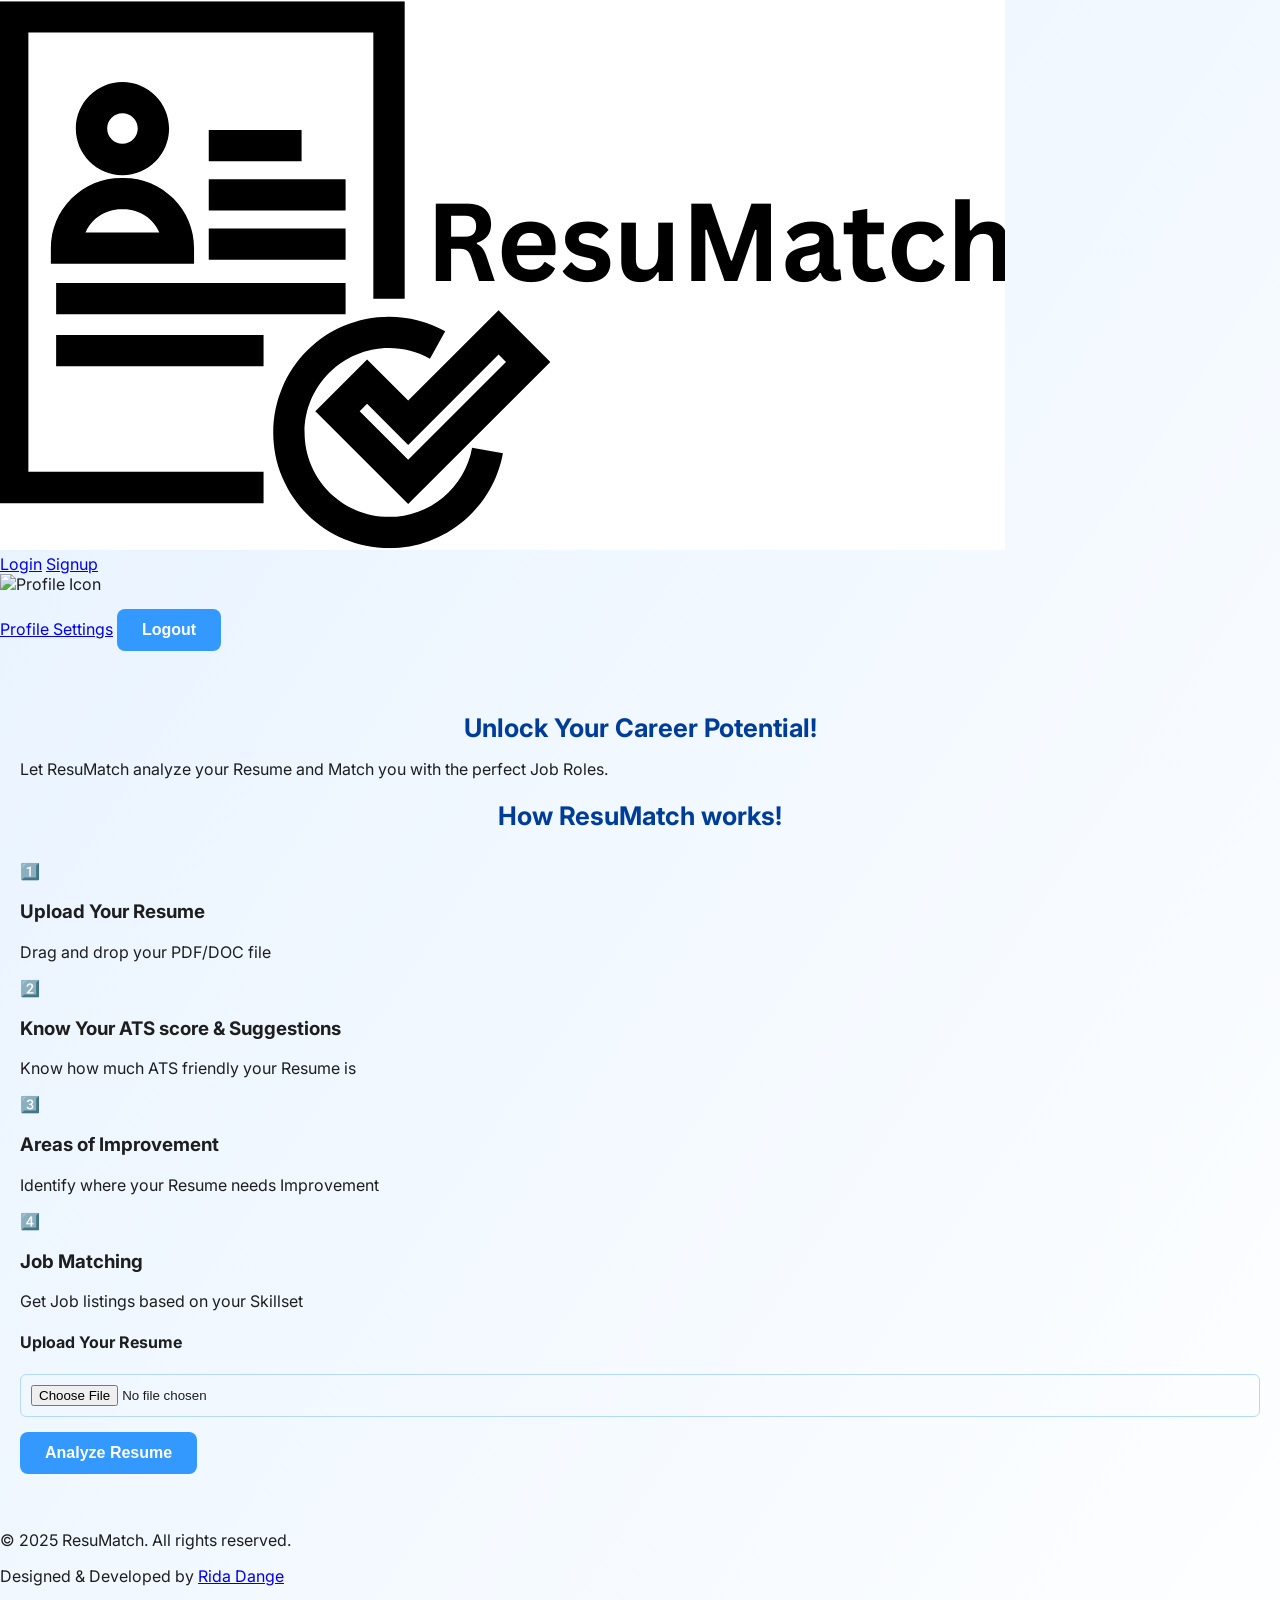
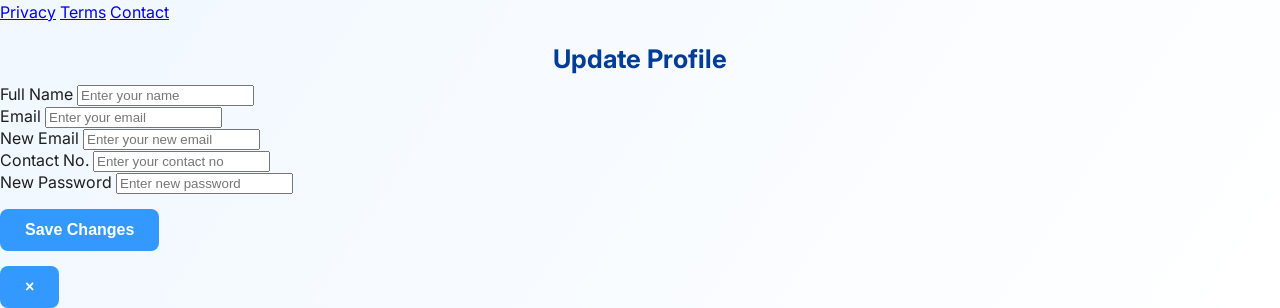
==== Home_page/index.html @ 61f199d4 "Moving ResuMatch to GitHub" ====
<!DOCTYPE html>
<html lang="en">

<head>
  <meta charset="UTF-8" />
  <meta name="viewport" content="width=device-width, initial-scale=1.0" />
  <title>ResuMatch</title>
  <script src="https://cdn.tailwindcss.com"></script>
  <link rel="stylesheet" href="style.css">
  <script>
    tailwind.config = {
      darkMode: 'class',
    }
  </script>
  <link rel="preconnect" href="https://fonts.googleapis.com">
  <link href="https://fonts.googleapis.com/css2?family=Inter:wght@400;600;700&display=swap" rel="stylesheet">
  <style>
    body {
      font-family: 'Inter', sans-serif;
    }
  </style>
</head>

<body class="bg-gray-50 text-gray-800 transition-colors duration-300 dark:bg-gray-900 dark:text-white">
  <!-- Navbar -->
  <header class="bg-white dark:bg-gray-800 shadow-md py-4 sticky top-0 z-50">
    <div class="max-w-7xl mx-auto px-4 flex justify-between items-center">
      <div class="flex items-center space-x-2">
        <a href="/ResuMatch/Home_page/index.html"><img src="logo resumatch.jpg" alt="ResuMatch Logo"
            class="w-250 h-10" /></a>
        <!-- <h1 class="text-xl font-bold text-indigo-600 dark:text-indigo-400">ResuMatch</h1> -->
      </div>

      <nav class="flex items-center space-x-6 text-sm font-semibold">
        <a href="/ResuMatch/registration/login.html" id="loginBtn" class="hover:text-indigo-600">Login</a>
        <a href="/ResuMatch/registration/signup.html" id="signupBtn" class="hover:text-indigo-600">Signup</a>
        <span class="block px-4 py-2 font-semibold text-blue-700" id="welcomeText"></span>

        <div id="profileDropdown" class="relative">
          <!-- Profile Icon triggers dropdown -->
          <img src="https://cdn-icons-png.flaticon.com/512/3135/3135715.png" alt="Profile Icon"
            class="w-8 h-8 rounded-full cursor-pointer" onclick="toggleProfileMenu()">
          <!-- Dropdown Menu -->
          <div id="dropdownMenu" class="absolute right-0 mt-2 w-40 bg-white shadow-md rounded-md hidden z-50">
            <a href="#" onclick="openModal()" class="block px-4 py-2 hover:bg-gray-100 dark:hover:bg-gray-600">Profile
              Settings</a>
            <button onclick="logoutUser()" class="w-full text-left px-4 py-2 hover:bg-gray-100">Logout</button>
          </div>
        </div>


    </div>
    </nav>

    </div>
  </header>

  <!-- Main Content -->
  <section class="py-20 px-4">
    <div class="max-w-5xl mx-auto text-center">
      <h2 class="text-4xl font-bold mb-6">Unlock Your Career Potential!</h2>
      <p class="text-lg mb-12">Let ResuMatch analyze your Resume and Match you with the perfect Job Roles.</p>

      <!-- Steps -->
      <h2 class="text-3xl font-bold mb-6">How ResuMatch works!</h2>
      <br>
      <div class="grid md:grid-cols-4 gap-8 mb-16">
        <div class="hover:scale-105 transition transform duration-300">
          <div class="text-4xl mb-2">1️⃣</div>
          <h3 class="font-semibold">Upload Your Resume</h3>
          <p class="text-sm">Drag and drop your PDF/DOC file</p>
        </div>
        <div class="hover:scale-105 transition transform duration-300">
          <div class="text-4xl mb-2">2️⃣</div>
          <h3 class="font-semibold">Know Your ATS score & Suggestions</h3>
          <p class="text-sm">Know how much ATS friendly your Resume is</p>
        </div>
        <div class="hover:scale-105 transition transform duration-300">
          <div class="text-4xl mb-2">3️⃣</div>
          <h3 class="font-semibold">Areas of Improvement</h3>
          <p class="text-sm">Identify where your Resume needs Improvement</p>
        </div>
        <div class="hover:scale-105 transition transform duration-300">
          <div class="text-4xl mb-2">4️⃣</div>
          <h3 class="font-semibold">Job Matching</h3>
          <p class="text-sm">Get Job listings based on your Skillset</p>
        </div>
      </div>

      <!-- Upload Box -->
      <div class="bg-white dark:bg-gray-800 shadow-lg rounded-lg p-8 max-w-xl mx-auto">
        <h4 class="text-xl font-semibold mb-4">Upload Your Resume</h4>
        <input type="file" accept=".pdf,.doc,.docx" class="mb-4 w-full border p-2 rounded" />
        <button onclick="analyzeResume(), window.location.href='/ResuMatch/Resume Analysis/resume-analysis.html'"
          class="bg-black text-white py-3 px-6 rounded-lg font-semibold hover:bg-white hover:text-black">Analyze
          Resume</button>
      </div>
    </div>
  </section>

  <!-- Footer -->
  <footer class="bg-gray-100 dark:bg-gray-600 py-8">
    <div
      class="max-w-6xl mx-auto px-4 flex flex-col md:flex-row justify-between items-center text-sm text-gray-600 dark:text-gray-300">
      <p class="mb-4 md:mb-0">&copy; 2025 ResuMatch. All rights reserved.</p>
      <p>
        Designed & Developed by
        <a href="https://www.linkedin.com/in/rida-dange-273100256/" target="_blank"
          class="font-semibold italic text-black hover:underline">
          Rida Dange
        </a>
      </p>
      <div class="space-x-6">
        <a href="/ResuMatch/Privacy&Terms/privacy.html" class="hover:text-indigo-600">Privacy</a>
        <a href="/ResuMatch/Privacy&Terms/terms.html" class="hover:text-indigo-600">Terms</a>
        <a href="/ResuMatch/Contact_page/contact.html" class="hover:text-indigo-600">Contact</a>
      </div>
    </div>
  </footer>


  <!-- Profile Settings Modal -->
  <div id="profileModal" class="fixed inset-0 z-50 bg-black bg-opacity-50 hidden flex items-center justify-center">
    <div class="bg-white rounded-xl shadow-xl w-full max-w-md p-8 relative animate-fadeIn">
      <h2 class="text-2xl font-bold text-blue-700 mb-4 text-center">Update Profile</h2>

      <form id="profileForm" class="space-y-4">
        <div>
          <label class="block text-sm font-semibold mb-1">Full Name</label>
          <input name="name" type="text"
            class="w-full border rounded px-3 py-2 focus:outline-none focus:ring-2 focus:ring-blue-500"
            placeholder="Enter your name" />
        </div>
        <div>
          <label class="block text-sm font-semibold mb-1">Email</label>
          <input name="email" type="email"
            class="w-full border rounded px-3 py-2 focus:outline-none focus:ring-2 focus:ring-blue-500"
            placeholder="Enter your email" />
        </div>
        <div>
          <label class="block text-sm font-semibold mb-1">New Email</label>
          <input name="new_email" type="email"
            class="w-full border rounded px-3 py-2 focus:outline-none focus:ring-2 focus:ring-blue-500"
            placeholder="Enter your new email" />
        </div>
        <div>
          <label class="block text-sm font-semibold mb-1">Contact No.</label>
          <input name="contact" type="tel"
            class="w-full border rounded px-3 py-2 focus:outline-none focus:ring-2 focus:ring-blue-500"
            placeholder="Enter your contact no" />
        </div>
        <div>
          <label class="block text-sm font-semibold mb-1">New Password</label>
          <input name="password" type="password"
            class="w-full border rounded px-3 py-2 focus:outline-none focus:ring-2 focus:ring-blue-500"
            placeholder="Enter new password" />
        </div>

        <button type="submit" class="w-full bg-blue-600 hover:bg-blue-700 text-white font-semibold py-2 rounded">Save
          Changes</button>
      </form>

      <!-- Close Button -->
      <button onclick="closeModal()"
        class="absolute top-3 right-4 text-gray-500 hover:text-red-500 text-xl font-bold">&times;</button>
    </div>
  </div>

  <script src="home.js"></script>
</body>

</html>
---- Home_page/style.css ----
body {
  background: linear-gradient(to bottom right, #e6f2ff, #ffffff); /* soft blue-white */
  font-family: 'Segoe UI', sans-serif;
  margin: 0;
  padding: 0;
  color: #1e1e1e;
}

h1, h2 {
  color: #003d99; /* deep blue headings */
  text-align: center;
  margin-bottom: 10px;
}

h1 {
  font-size: 2.2rem;
}

h2 {
  font-size: 1.6rem;
}

section {
  padding: 40px 20px;
}

.container {
  display: flex;
  justify-content: center;
  align-items: center;
  flex-wrap: wrap;
  gap: 20px;
  margin-top: 30px;
}

.card {
  background-color: #ffffff;
  border-radius: 15px;
  box-shadow: 0 4px 15px rgba(0, 0, 0, 0.1);
  padding: 25px;
  text-align: center;
  width: 230px;
  transition: transform 0.3s;
}

.card:hover {
  transform: translateY(-5px);
  box-shadow: 0 6px 20px rgba(0, 0, 0, 0.15);
}

.card span {
  font-size: 2rem;
  font-weight: bold;
  color: #3399ff;
}

.card h3 {
  color: #003d99;
  margin-bottom: 8px;
}

button {
  background-color: #3399ff;
  border: none;
  padding: 12px 25px;
  color: white;
  font-size: 1rem;
  font-weight: 600;
  border-radius: 8px;
  cursor: pointer;
  margin-top: 15px;
  transition: background 0.3s;
}

button:hover {
  background-color: #267acc;
}

input[type="file"] {
  padding: 10px;
  border: 1px solid #b3d9ff;
  border-radius: 6px;
  width: 100%;
  box-sizing: border-box;
}

@keyframes fadeIn {
  from { opacity: 0; transform: scale(0.95); }
  to { opacity: 1; transform: scale(1); }
}

.animate-fadeIn {
  animation: fadeIn 0.3s ease-out;
}
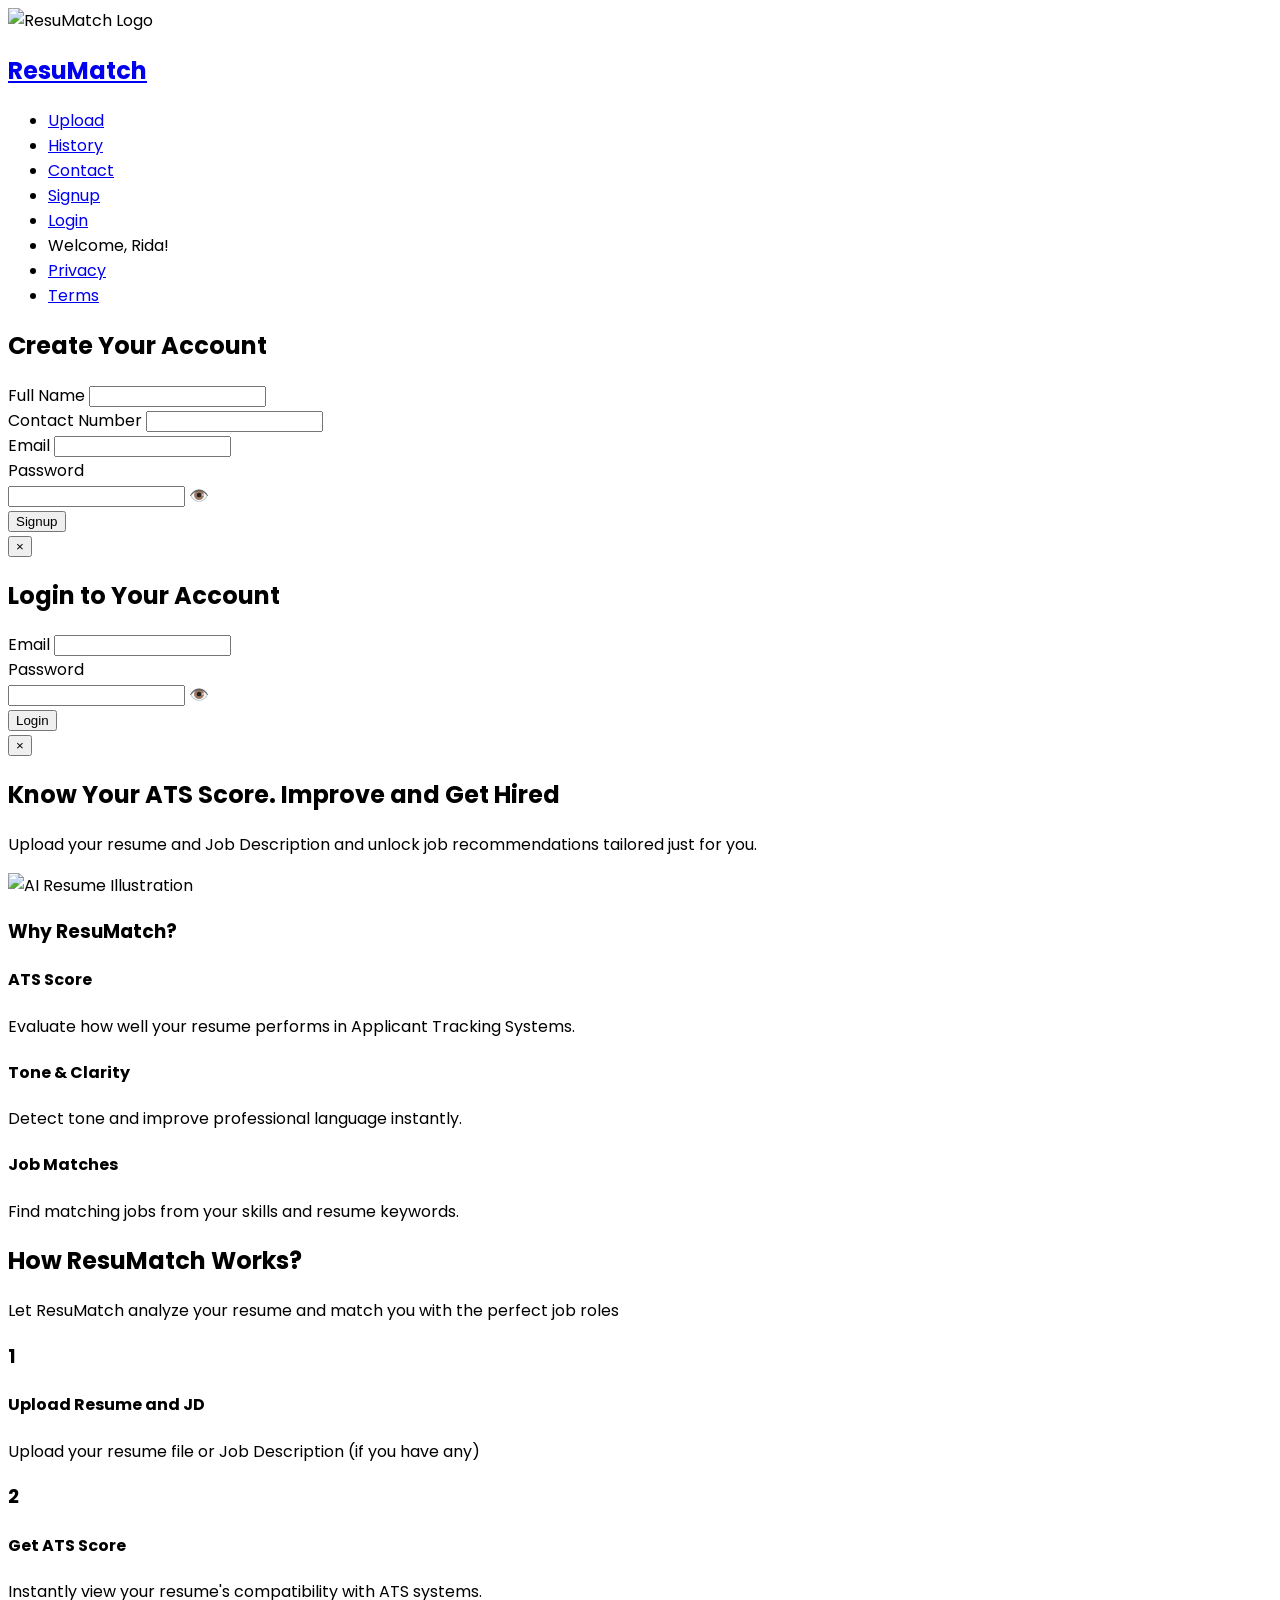
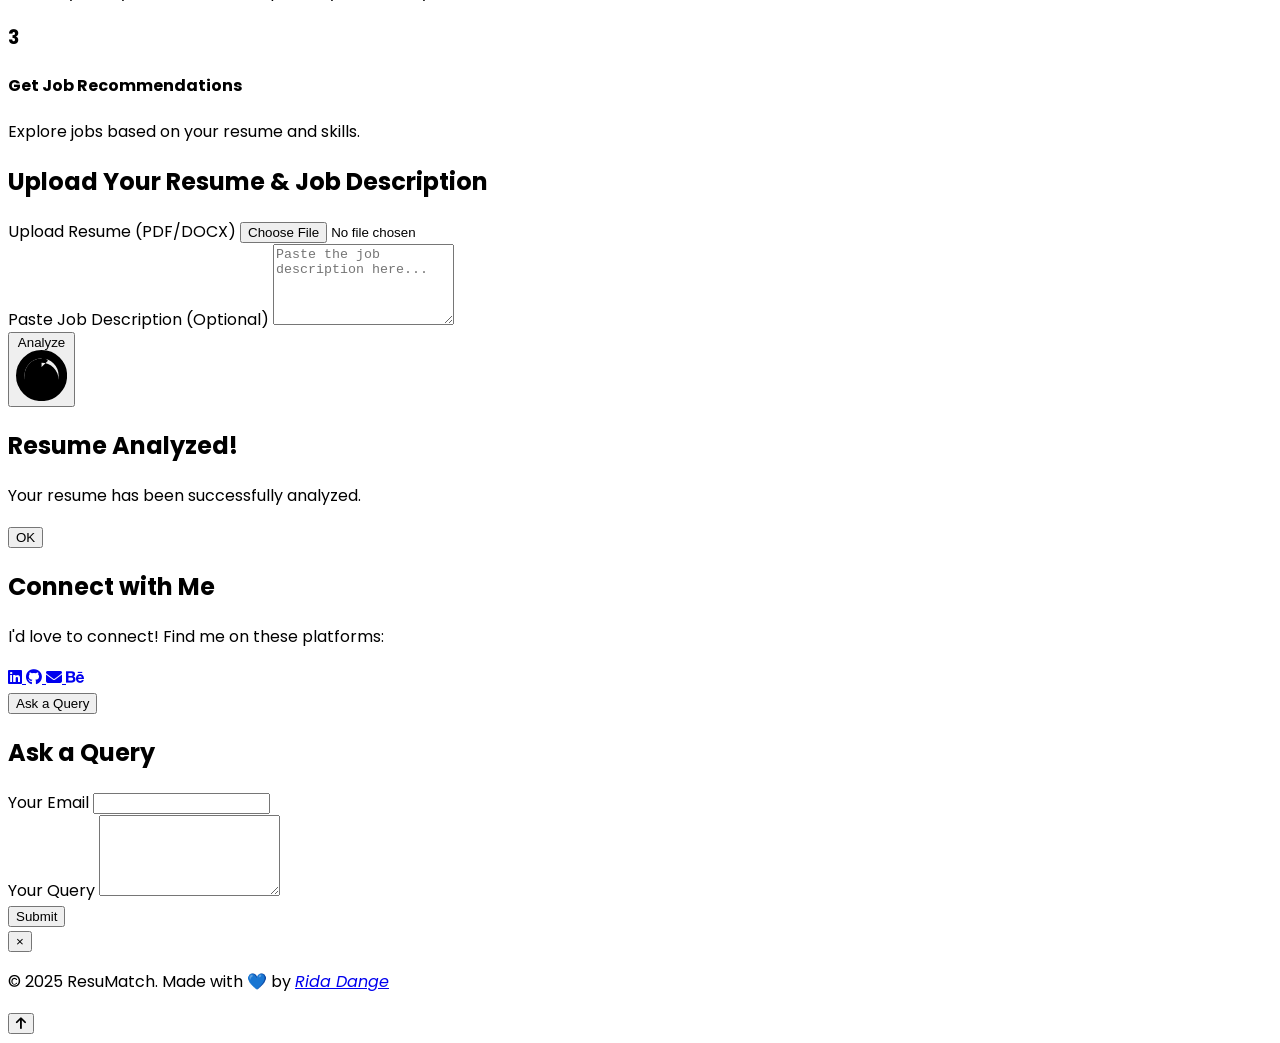
==== commit e1929f1b: "Uploading whole ResuMatch project" ====
--- a/Home_page/index.html
+++ b/Home_page/index.html
@@ -5,168 +5,341 @@
   <meta charset="UTF-8" />
   <meta name="viewport" content="width=device-width, initial-scale=1.0" />
   <title>ResuMatch</title>
+  <link href="https://fonts.googleapis.com/css2?family=Poppins:wght@400;600&display=swap" rel="stylesheet">
   <script src="https://cdn.tailwindcss.com"></script>
-  <link rel="stylesheet" href="style.css">
-  <script>
-    tailwind.config = {
-      darkMode: 'class',
-    }
-  </script>
-  <link rel="preconnect" href="https://fonts.googleapis.com">
-  <link href="https://fonts.googleapis.com/css2?family=Inter:wght@400;600;700&display=swap" rel="stylesheet">
+  <link rel="stylesheet" href="https://cdnjs.cloudflare.com/ajax/libs/font-awesome/6.4.0/css/all.min.css" />
+
   <style>
     body {
-      font-family: 'Inter', sans-serif;
+      font-family: 'Poppins', sans-serif;
     }
   </style>
 </head>
 
-<body class="bg-gray-50 text-gray-800 transition-colors duration-300 dark:bg-gray-900 dark:text-white">
+<body class="bg-white text-gray-800">
+
   <!-- Navbar -->
-  <header class="bg-white dark:bg-gray-800 shadow-md py-4 sticky top-0 z-50">
-    <div class="max-w-7xl mx-auto px-4 flex justify-between items-center">
-      <div class="flex items-center space-x-2">
-        <a href="/ResuMatch/Home_page/index.html"><img src="logo resumatch.jpg" alt="ResuMatch Logo"
-            class="w-250 h-10" /></a>
-        <!-- <h1 class="text-xl font-bold text-indigo-600 dark:text-indigo-400">ResuMatch</h1> -->
-      </div>
-
-      <nav class="flex items-center space-x-6 text-sm font-semibold">
-        <a href="/ResuMatch/registration/login.html" id="loginBtn" class="hover:text-indigo-600">Login</a>
-        <a href="/ResuMatch/registration/signup.html" id="signupBtn" class="hover:text-indigo-600">Signup</a>
-        <span class="block px-4 py-2 font-semibold text-blue-700" id="welcomeText"></span>
-
-        <div id="profileDropdown" class="relative">
-          <!-- Profile Icon triggers dropdown -->
-          <img src="https://cdn-icons-png.flaticon.com/512/3135/3135715.png" alt="Profile Icon"
-            class="w-8 h-8 rounded-full cursor-pointer" onclick="toggleProfileMenu()">
-          <!-- Dropdown Menu -->
-          <div id="dropdownMenu" class="absolute right-0 mt-2 w-40 bg-white shadow-md rounded-md hidden z-50">
-            <a href="#" onclick="openModal()" class="block px-4 py-2 hover:bg-gray-100 dark:hover:bg-gray-600">Profile
-              Settings</a>
-            <button onclick="logoutUser()" class="w-full text-left px-4 py-2 hover:bg-gray-100">Logout</button>
+  <nav class="bg-white shadow-md px-8 py-4 flex justify-between items-center">
+    <div class="flex items-center gap-3">
+      <img src="/ResuMatch/Home_page/logo.png" alt="ResuMatch Logo" class="h-10 w-auto">
+      <h1 class="text-2xl font-bold text-blue-600"><a href="#">ResuMatch</a></h1>
+    </div>
+    <ul class="flex gap-6 text-sm font-semibold items-center">
+      <li><a href="#upload" class="hover:text-blue-500">Upload</a></li>
+      <li id="historyLink" class="hidden"><a href="/ResuMatch/Home_page/history.html" class="hover:text-blue-500" target="_blank">History</a></li>
+      <li><a href="#contact" class="hover:text-blue-500">Contact</a></li>
+      <li id="signupLink"><a href="#" onclick="openSignup()"
+          class="text-sm font-semibold hover:text-blue-500">Signup</a></li>
+      <li id="loginLink"><a href="#" onclick="openLogin()" class="text-sm font-semibold hover:text-blue-500">Login</a>
+      </li>
+      <li id="userWelcome" class="hidden text-blue-600">Welcome, Rida!</li>
+      <li><a href="/ResuMatch/Privacy&Terms/privacy.html" class="hover:text-blue-500">Privacy</a></li>
+      <li><a href="/ResuMatch/Privacy&Terms/terms.html" class="hover:text-blue-500">Terms</a></li>
+    </ul>
+  </nav>
+
+  <!-- Signup Popup -->
+  <div id="signupModal" class="fixed inset-0 bg-black bg-opacity-40 flex items-center justify-center z-50 hidden">
+    <div class="bg-white w-full max-w-md p-8 rounded-xl shadow-lg relative">
+      <h2 class="text-2xl font-bold text-blue-600 mb-6 text-center">Create Your Account</h2>
+
+      <form class="space-y-4" onsubmit="handleSignup(event)">
+        <div>
+          <label class="block font-semibold text-gray-700 mb-1">Full Name</label>
+          <input type="text" required class="w-full border p-3 rounded-md" />
+        </div>
+
+        <div>
+          <label class="block font-semibold text-gray-700 mb-1">Contact Number</label>
+          <input type="tel" required class="w-full border p-3 rounded-md" />
+        </div>
+
+        <div>
+          <label class="block font-semibold text-gray-700 mb-1">Email</label>
+          <input type="email" required class="w-full border p-3 rounded-md" />
+        </div>
+
+        <div>
+          <label class="block font-semibold text-gray-700 mb-1">Password</label>
+          <div class="relative">
+            <input type="password" id="signupPassword" required class="w-full border p-3 rounded-md pr-10" />
+            <span onclick="togglePassword()"
+              class="absolute top-3 right-3 cursor-pointer text-gray-500 hover:text-blue-600">
+              👁️
+            </span>
           </div>
         </div>
 
-
-    </div>
-    </nav>
-
-    </div>
-  </header>
-
-  <!-- Main Content -->
-  <section class="py-20 px-4">
-    <div class="max-w-5xl mx-auto text-center">
-      <h2 class="text-4xl font-bold mb-6">Unlock Your Career Potential!</h2>
-      <p class="text-lg mb-12">Let ResuMatch analyze your Resume and Match you with the perfect Job Roles.</p>
-
-      <!-- Steps -->
-      <h2 class="text-3xl font-bold mb-6">How ResuMatch works!</h2>
-      <br>
-      <div class="grid md:grid-cols-4 gap-8 mb-16">
-        <div class="hover:scale-105 transition transform duration-300">
-          <div class="text-4xl mb-2">1️⃣</div>
-          <h3 class="font-semibold">Upload Your Resume</h3>
-          <p class="text-sm">Drag and drop your PDF/DOC file</p>
-        </div>
-        <div class="hover:scale-105 transition transform duration-300">
-          <div class="text-4xl mb-2">2️⃣</div>
-          <h3 class="font-semibold">Know Your ATS score & Suggestions</h3>
-          <p class="text-sm">Know how much ATS friendly your Resume is</p>
-        </div>
-        <div class="hover:scale-105 transition transform duration-300">
-          <div class="text-4xl mb-2">3️⃣</div>
-          <h3 class="font-semibold">Areas of Improvement</h3>
-          <p class="text-sm">Identify where your Resume needs Improvement</p>
-        </div>
-        <div class="hover:scale-105 transition transform duration-300">
-          <div class="text-4xl mb-2">4️⃣</div>
-          <h3 class="font-semibold">Job Matching</h3>
-          <p class="text-sm">Get Job listings based on your Skillset</p>
-        </div>
-      </div>
-
-      <!-- Upload Box -->
-      <div class="bg-white dark:bg-gray-800 shadow-lg rounded-lg p-8 max-w-xl mx-auto">
-        <h4 class="text-xl font-semibold mb-4">Upload Your Resume</h4>
-        <input type="file" accept=".pdf,.doc,.docx" class="mb-4 w-full border p-2 rounded" />
-        <button onclick="analyzeResume(), window.location.href='/ResuMatch/Resume Analysis/resume-analysis.html'"
-          class="bg-black text-white py-3 px-6 rounded-lg font-semibold hover:bg-white hover:text-black">Analyze
-          Resume</button>
-      </div>
-    </div>
-  </section>
+        <button type="submit"
+          class="w-full bg-blue-600 text-white py-3 rounded-md font-semibold hover:bg-blue-700 transition">
+          Signup
+        </button>
+      </form>
+
+      <button onclick="closeSignup()"
+        class="absolute top-3 right-4 text-gray-500 text-xl hover:text-red-600">&times;</button>
+    </div>
+  </div>
+
+
+  <!-- Login Popup -->
+  <div id="loginModal" class="fixed inset-0 bg-black bg-opacity-40 flex items-center justify-center z-50 hidden">
+    <div class="bg-white w-full max-w-md p-8 rounded-xl shadow-lg relative">
+      <h2 class="text-2xl font-bold text-blue-600 mb-6 text-center">Login to Your Account</h2>
+
+      <form class="space-y-4" onsubmit="handleLogin(event)">
+        <div>
+          <label class="block font-semibold text-gray-700 mb-1">Email</label>
+          <input type="email" required class="w-full border p-3 rounded-md" />
+        </div>
+
+        <div>
+          <label class="block font-semibold text-gray-700 mb-1">Password</label>
+          <div class="relative">
+            <input type="password" id="loginPassword" required class="w-full border p-3 rounded-md pr-10" />
+            <span onclick="toggleLoginPassword()"
+              class="absolute top-3 right-3 cursor-pointer text-gray-500 hover:text-blue-600">
+              👁️
+            </span>
+          </div>
+        </div>
+
+        <button type="submit"
+          class="w-full bg-blue-600 text-white py-3 rounded-md font-semibold hover:bg-blue-700 transition">
+          Login
+        </button>
+      </form>
+
+      <button onclick="closeLogin()"
+        class="absolute top-3 right-4 text-gray-500 text-xl hover:text-red-600">&times;</button>
+    </div>
+  </div>
+
+
+
+  <!-- Hero Section -->
+  <section class="px-10 py-20 bg-gradient-to-br from-blue-100 to-blue-200">
+    <div class="max-w-7xl mx-auto flex flex-col md:flex-row items-center gap-10">
+      <div class="md:w-1/2">
+        <h2 class="text-4xl font-bold mb-4 text-gray-800">
+          Know Your ATS Score. Improve and <span class="text-blue-600 italic">Get Hired</span>
+        </h2>
+        <p class="text-gray-600 mb-6">
+          Upload your resume and Job Description and unlock job recommendations tailored just for you.
+        </p>
+      </div>
+      <div class="md:w-1/2">
+        <img src="/ResuMatch/Home_page/ai-res-gen-timeline.jpg" alt="AI Resume Illustration"
+          class="w-full max-w-md mx-auto">
+      </div>
+    </div>
+  </section>
+
+  <!-- Features Section -->
+  <section class="py-16 px-8 bg-white">
+    <h3 class="text-center text-3xl font-semibold mb-12">Why ResuMatch?</h3>
+    <div class="grid md:grid-cols-3 gap-8 max-w-6xl mx-auto">
+      <div class="bg-blue-50 p-6 rounded-xl shadow hover:shadow-lg transition">
+        <h4 class="font-semibold text-lg mb-2">ATS Score</h4>
+        <p class="text-sm text-gray-600">Evaluate how well your resume performs in Applicant Tracking Systems.</p>
+      </div>
+      <div class="bg-blue-50 p-6 rounded-xl shadow hover:shadow-lg transition">
+        <h4 class="font-semibold text-lg mb-2">Tone & Clarity</h4>
+        <p class="text-sm text-gray-600">Detect tone and improve professional language instantly.</p>
+      </div>
+      <div class="bg-blue-50 p-6 rounded-xl shadow hover:shadow-lg transition">
+        <h4 class="font-semibold text-lg mb-2">Job Matches</h4>
+        <p class="text-sm text-gray-600">Find matching jobs from your skills and resume keywords.</p>
+      </div>
+    </div>
+  </section>
+
+  <!-- How ResuMatch Works -->
+  <section class="py-20 bg-white flex flex-col items-center text-center">
+    <h2 class="text-3xl font-bold text-gray-800 mb-2">How ResuMatch Works?</h2>
+    <p class="text-gray-600 mb-10 max-w-xl">Let <span class="italic font-semibold">ResuMatch</span> analyze your
+      resume and match you with the perfect job roles</p>
+
+    <div class="grid grid-cols-1 md:grid-cols-3 gap-8 max-w-5xl w-full px-4">
+      <div class="bg-blue-50 p-6 rounded-xl shadow hover:shadow-md transition">
+        <h3 class="text-blue-600 text-2xl font-bold mb-2">1</h3>
+        <h4 class="font-semibold mb-1">Upload Resume and JD</h4>
+        <p class="text-sm text-gray-600">Upload your resume file or Job Description (if you have any)</p>
+      </div>
+
+      <div class="bg-blue-50 p-6 rounded-xl shadow hover:shadow-md transition">
+        <h3 class="text-blue-600 text-2xl font-bold mb-2">2</h3>
+        <h4 class="font-semibold mb-1">Get ATS Score</h4>
+        <p class="text-sm text-gray-600">Instantly view your resume's compatibility with ATS systems.</p>
+      </div>
+
+      <div class="bg-blue-50 p-6 rounded-xl shadow hover:shadow-md transition">
+        <h3 class="text-blue-600 text-2xl font-bold mb-2">3</h3>
+        <h4 class="font-semibold mb-1">Get Job Recommendations</h4>
+        <p class="text-sm text-gray-600">Explore jobs based on your resume and skills.</p>
+      </div>
+    </div>
+  </section>
+
+  <!-- Upload Section -->
+  <section class="py-20 bg-white" id="upload">
+    <div class="max-w-3xl mx-auto bg-white p-10 rounded-xl shadow-lg">
+      <h2 class="text-2xl font-bold text-center text-blue-700 mb-6">Upload Your Resume & Job Description</h2>
+      <form class="flex flex-col gap-6" id="uploadForm">
+        <div>
+          <label class="block mb-2 font-semibold text-gray-700">Upload Resume (PDF/DOCX)</label>
+          <input type="file" accept=".pdf,.doc,.docx"
+            class="w-full border border-gray-300 p-3 rounded-md focus:outline-none focus:ring-2 focus:ring-blue-500" />
+        </div>
+        <div>
+          <label class="block mb-2 font-semibold text-gray-700">Paste Job Description (Optional)</label>
+          <textarea rows="5" placeholder="Paste the job description here..."
+            class="w-full border border-gray-300 p-3 rounded-md focus:outline-none focus:ring-2 focus:ring-blue-500 resize-none"></textarea>
+        </div>
+        <button id="analyzeBtn" type="submit"
+          class="mt-4 bg-blue-600 text-white font-semibold py-3 px-6 rounded-lg hover:bg-blue-700 transition flex items-center justify-center gap-2 disabled:opacity-60 disabled:cursor-not-allowed">
+          <span id="analyzeText">Analyze</span>
+          <svg id="analyzeLoader" class="hidden animate-spin h-5 w-5 text-white" xmlns="http://www.w3.org/2000/svg"
+            fill="none" viewBox="0 0 24 24">
+            <circle class="opacity-25" cx="12" cy="12" r="10" stroke="currentColor" stroke-width="4"></circle>
+            <path class="opacity-75" fill="currentColor" d="M4 12a8 8 0 018-8v4l3-3-3-3v4a8 8 0 11-8 8z"></path>
+          </svg>
+        </button>
+
+      </form>
+      <!-- Centered & Animated Modal -->
+      <div id="resumeModal" class="fixed inset-0 z-50 hidden bg-black bg-opacity-50 flex items-center justify-center">
+        <div id="modalBox"
+          class="bg-white p-6 rounded-2xl shadow-xl w-96 transform scale-95 opacity-0 transition-all duration-300 ease-out">
+          <h2 class="text-xl font-semibold text-green-600 mb-2">Resume Analyzed!</h2>
+          <p class="text-gray-700">Your resume has been successfully analyzed.</p>
+          <div class="text-right mt-4">
+            <button onclick="closeModal()"
+              class="bg-green-500 hover:bg-green-600 text-white px-4 py-2 rounded-lg transition">
+              OK
+            </button>
+          </div>
+        </div>
+      </div>
+
+
+    </div>
+  </section>
+
+  <!-- Connect Section -->
+  <section id="contact" class="py-12 px-4">
+    <div class="max-w-4xl mx-auto bg-blue-50 rounded-xl shadow-md p-10">
+      <h2 class="text-3xl font-bold text-blue-700 text-center mb-4">Connect with Me</h2>
+      <p class="text-center text-gray-600 mb-6">I'd love to connect! Find me on these platforms:</p>
+
+      <div class="bg-white p-6 rounded-xl shadow-md flex justify-center gap-8 flex-wrap">
+        <!-- LinkedIn -->
+        <a href="https://www.linkedin.com/in/rida-dange-273100256/" target="_blank" title="LinkedIn"
+          class="text-black hover:text-blue-800 text-2xl transition hover:scale-110">
+          <i class="fab fa-linkedin"></i>
+        </a>
+
+        <!-- GitHub -->
+        <a href="https://github.com/RidaDange" target="_blank" title="GitHub"
+          class="text-black hover:text-blue-800 text-2xl transition hover:scale-110">
+          <i class="fab fa-github"></i>
+        </a>
+
+        <!-- Email -->
+        <a href="mailto:ridadange2408@gmail.com" title="Email"
+          class="text-black hover:text-blue-800 text-2xl transition hover:scale-110">
+          <i class="fas fa-envelope"></i>
+        </a>
+
+        <!-- Behance -->
+        <a href="https://www.behance.net/ridadange" target="_blank" title="Behance"
+          class="text-black hover:text-blue-800 text-2xl transition hover:scale-110">
+          <i class="fab fa-behance"></i>
+        </a>
+      </div>
+
+      <!-- Query Form Popup -->
+      <div class="text-center mt-6">
+        <button onclick="openQueryPopup()"
+          class="bg-blue-600 text-white px-6 py-2 rounded-md font-semibold hover:bg-blue-700 transition">
+          Ask a Query
+        </button>
+      </div>
+
+      <div id="queryModal" class="fixed inset-0 bg-black bg-opacity-40 flex items-center justify-center z-50 hidden">
+        <div class="bg-white w-full max-w-md p-8 rounded-xl shadow-lg relative">
+          <h2 class="text-2xl font-bold text-blue-600 mb-6 text-center">Ask a Query</h2>
+
+          <form class="space-y-4" onsubmit="handleQuerySubmit(event)">
+            <div>
+              <label class="block font-semibold text-gray-700 mb-1">Your Email</label>
+              <input type="email" required class="w-full border p-3 rounded-md" />
+            </div>
+
+            <div>
+              <label class="block font-semibold text-gray-700 mb-1">Your Query</label>
+              <textarea rows="5" required class="w-full border p-3 rounded-md resize-none"></textarea>
+            </div>
+
+            <button type="submit"
+              class="w-full bg-blue-600 text-white py-3 rounded-md font-semibold hover:bg-blue-700 transition">
+              Submit
+            </button>
+          </form>
+
+          <button onclick="closeQueryPopup()"
+            class="absolute top-3 right-4 text-gray-500 text-xl hover:text-red-600">&times;</button>
+        </div>
+      </div>
+
+    </div>
+
+
+  </section>
+
 
   <!-- Footer -->
-  <footer class="bg-gray-100 dark:bg-gray-600 py-8">
-    <div
-      class="max-w-6xl mx-auto px-4 flex flex-col md:flex-row justify-between items-center text-sm text-gray-600 dark:text-gray-300">
-      <p class="mb-4 md:mb-0">&copy; 2025 ResuMatch. All rights reserved.</p>
-      <p>
-        Designed & Developed by
-        <a href="https://www.linkedin.com/in/rida-dange-273100256/" target="_blank"
-          class="font-semibold italic text-black hover:underline">
-          Rida Dange
-        </a>
-      </p>
-      <div class="space-x-6">
-        <a href="/ResuMatch/Privacy&Terms/privacy.html" class="hover:text-indigo-600">Privacy</a>
-        <a href="/ResuMatch/Privacy&Terms/terms.html" class="hover:text-indigo-600">Terms</a>
-        <a href="/ResuMatch/Contact_page/contact.html" class="hover:text-indigo-600">Contact</a>
-      </div>
-    </div>
+  <footer class="bg-gray-800 text-white py-6 text-center">
+    <p>&copy; 2025 ResuMatch. Made with 💙 by <a href="https://www.linkedin.com/in/rida-dange-273100256/"
+        target="_blank"><i>Rida Dange</i></a></p>
   </footer>
 
-
-  <!-- Profile Settings Modal -->
-  <div id="profileModal" class="fixed inset-0 z-50 bg-black bg-opacity-50 hidden flex items-center justify-center">
-    <div class="bg-white rounded-xl shadow-xl w-full max-w-md p-8 relative animate-fadeIn">
-      <h2 class="text-2xl font-bold text-blue-700 mb-4 text-center">Update Profile</h2>
-
-      <form id="profileForm" class="space-y-4">
-        <div>
-          <label class="block text-sm font-semibold mb-1">Full Name</label>
-          <input name="name" type="text"
-            class="w-full border rounded px-3 py-2 focus:outline-none focus:ring-2 focus:ring-blue-500"
-            placeholder="Enter your name" />
-        </div>
-        <div>
-          <label class="block text-sm font-semibold mb-1">Email</label>
-          <input name="email" type="email"
-            class="w-full border rounded px-3 py-2 focus:outline-none focus:ring-2 focus:ring-blue-500"
-            placeholder="Enter your email" />
-        </div>
-        <div>
-          <label class="block text-sm font-semibold mb-1">New Email</label>
-          <input name="new_email" type="email"
-            class="w-full border rounded px-3 py-2 focus:outline-none focus:ring-2 focus:ring-blue-500"
-            placeholder="Enter your new email" />
-        </div>
-        <div>
-          <label class="block text-sm font-semibold mb-1">Contact No.</label>
-          <input name="contact" type="tel"
-            class="w-full border rounded px-3 py-2 focus:outline-none focus:ring-2 focus:ring-blue-500"
-            placeholder="Enter your contact no" />
-        </div>
-        <div>
-          <label class="block text-sm font-semibold mb-1">New Password</label>
-          <input name="password" type="password"
-            class="w-full border rounded px-3 py-2 focus:outline-none focus:ring-2 focus:ring-blue-500"
-            placeholder="Enter new password" />
-        </div>
-
-        <button type="submit" class="w-full bg-blue-600 hover:bg-blue-700 text-white font-semibold py-2 rounded">Save
-          Changes</button>
-      </form>
-
-      <!-- Close Button -->
-      <button onclick="closeModal()"
-        class="absolute top-3 right-4 text-gray-500 hover:text-red-500 text-xl font-bold">&times;</button>
-    </div>
-  </div>
-
-  <script src="home.js"></script>
+  <!-- Back to Top Button -->
+  <button id="backToTopBtn"
+    class="fixed bottom-6 right-6 z-50 bg-blue-600 text-white p-4 rounded-full shadow-lg hover:bg-blue-700 transition hidden"
+    title="Back to top">
+    <i class="fas fa-arrow-up text-xl"></i>
+  </button>
+  <script src="/ResuMatch/Home_page/index.js"></script>
+  <script src="/ResuMatch/Home_page/home.js"></script>
+  <script>
+    function showModal() {
+      const modal = document.getElementById('resumeModal');
+      const box = document.getElementById('modalBox');
+
+      modal.classList.remove('hidden');
+
+      // Delay the animation slightly to ensure display:block is applied
+      setTimeout(() => {
+        box.classList.add('scale-100', 'opacity-100');
+        box.classList.remove('scale-95', 'opacity-0');
+      }, 10);
+    }
+
+    function closeModal() {
+      const modal = document.getElementById('resumeModal');
+      const box = document.getElementById('modalBox');
+
+      // Animate out
+      box.classList.remove('scale-100', 'opacity-100');
+      box.classList.add('scale-95', 'opacity-0');
+
+      // Wait for the animation to finish before hiding the modal
+      setTimeout(() => {
+        modal.classList.add('hidden');
+      }, 300);
+    }
+  </script>
 </body>
 
 </html>
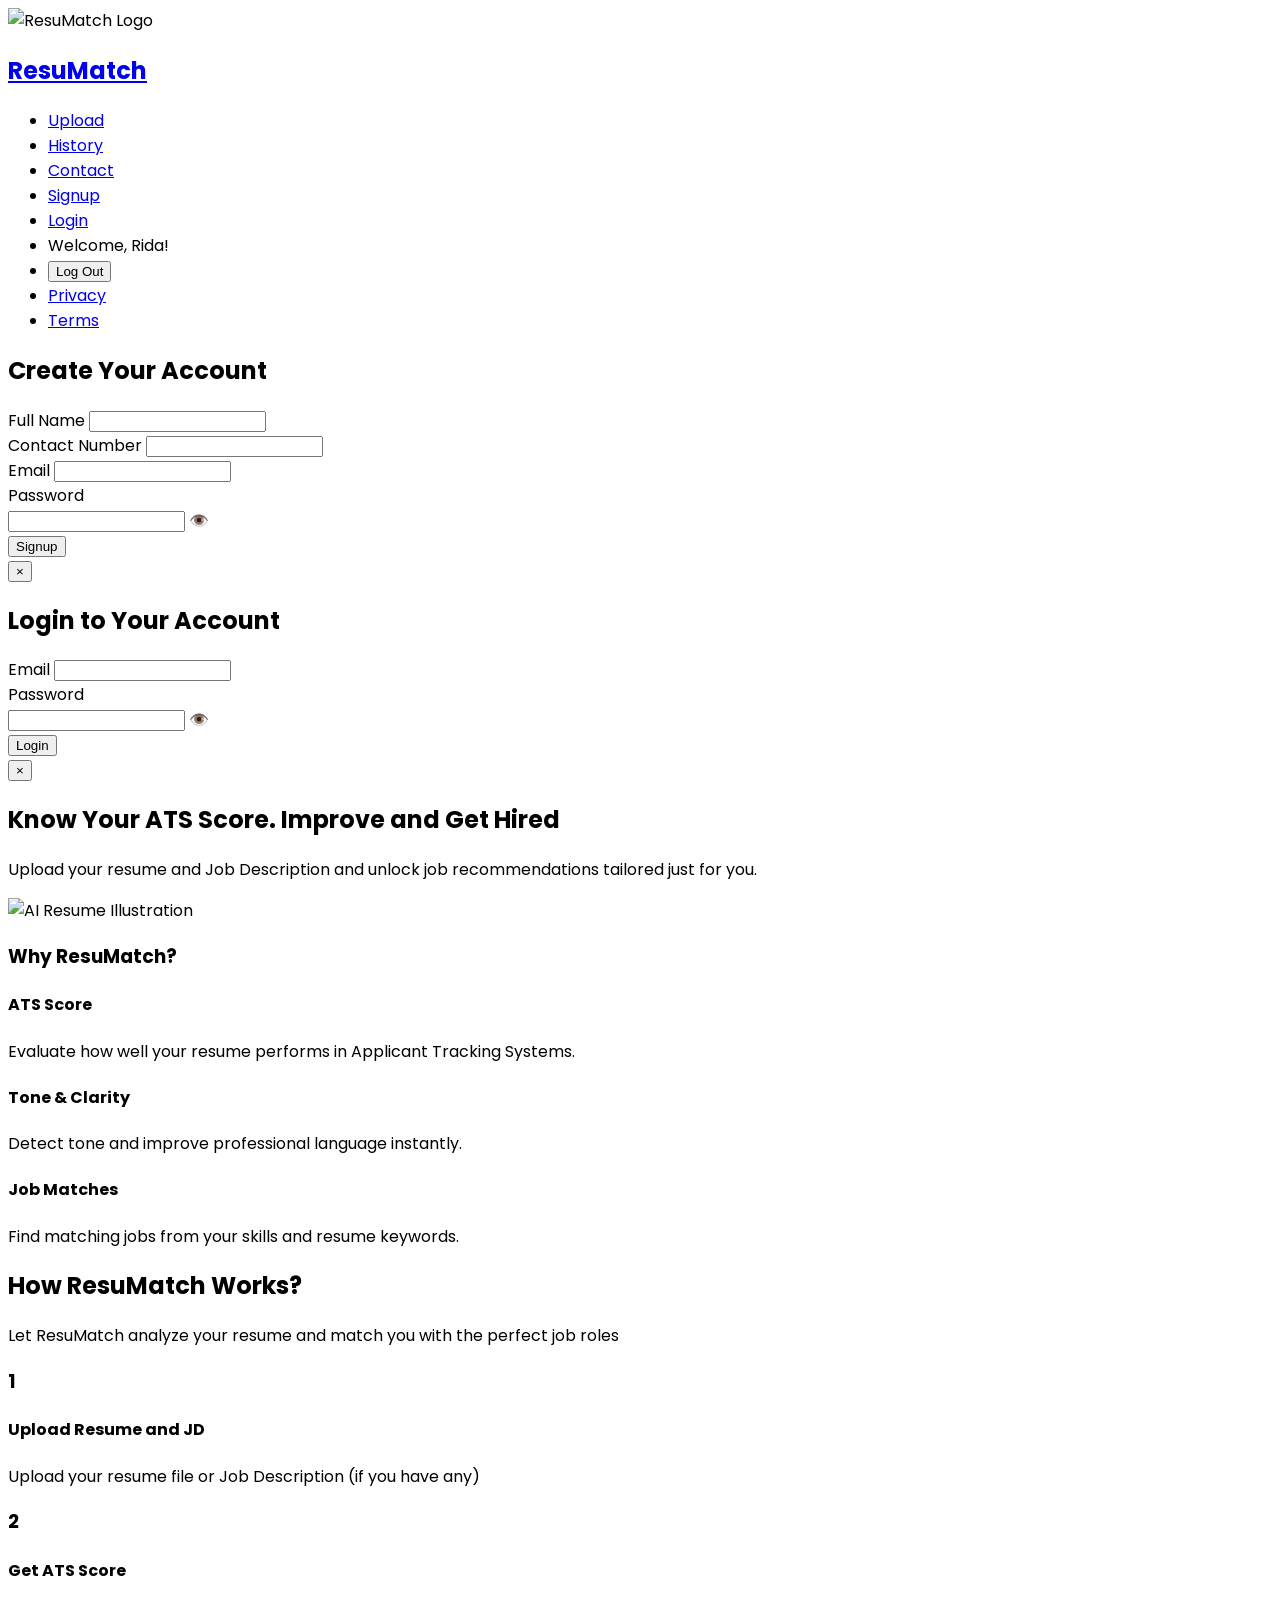
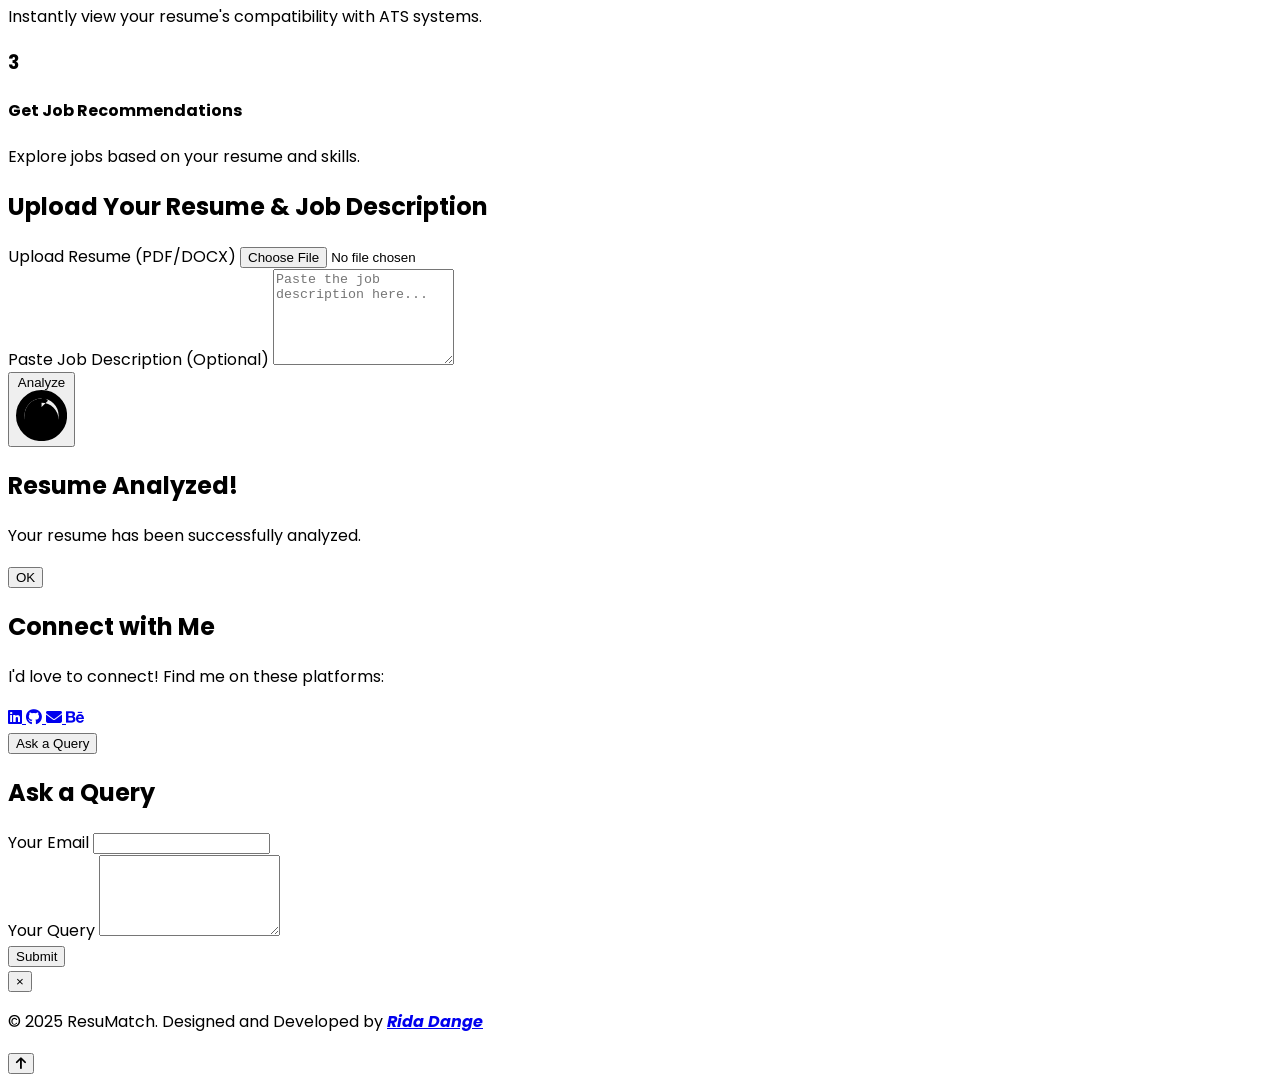
==== commit 1a5efb1c: "Uploading final ResuMatch project" ====
--- a/Home_page/index.html
+++ b/Home_page/index.html
@@ -5,6 +5,7 @@
   <meta charset="UTF-8" />
   <meta name="viewport" content="width=device-width, initial-scale=1.0" />
   <title>ResuMatch</title>
+  <link rel="stylesheet" href="/ResuMatch_final/Home_page/scroller.css">
   <link href="https://fonts.googleapis.com/css2?family=Poppins:wght@400;600&display=swap" rel="stylesheet">
   <script src="https://cdn.tailwindcss.com"></script>
   <link rel="stylesheet" href="https://cdnjs.cloudflare.com/ajax/libs/font-awesome/6.4.0/css/all.min.css" />
@@ -13,28 +14,66 @@
     body {
       font-family: 'Poppins', sans-serif;
     }
+
+    @keyframes slide-in {
+      from {
+        opacity: 0;
+        transform: translateX(100%);
+      }
+
+      to {
+        opacity: 1;
+        transform: translateX(0);
+      }
+    }
+
+    @keyframes slide-out {
+      from {
+        opacity: 1;
+        transform: translateX(0);
+      }
+
+      to {
+        opacity: 0;
+        transform: translateX(100%);
+      }
+    }
+
+    .animate-slide-in {
+      animation: slide-in 0.3s ease-out forwards;
+    }
+
+    .animate-slide-out {
+      animation: slide-out 0.3s ease-in forwards;
+    }
   </style>
 </head>
 
 <body class="bg-white text-gray-800">
+  <!-- Toast container -->
+  <div id="toast-container" class="fixed bottom-4 right-4 z-50 space-y-2"></div>
 
   <!-- Navbar -->
   <nav class="bg-white shadow-md px-8 py-4 flex justify-between items-center">
     <div class="flex items-center gap-3">
-      <img src="/ResuMatch/Home_page/logo.png" alt="ResuMatch Logo" class="h-10 w-auto">
+      <img src="/ResuMatch_final/Home_page/logo.png" alt="ResuMatch Logo" class="h-10 w-auto">
       <h1 class="text-2xl font-bold text-blue-600"><a href="#">ResuMatch</a></h1>
     </div>
     <ul class="flex gap-6 text-sm font-semibold items-center">
       <li><a href="#upload" class="hover:text-blue-500">Upload</a></li>
-      <li id="historyLink" class="hidden"><a href="/ResuMatch/Home_page/history.html" class="hover:text-blue-500" target="_blank">History</a></li>
+      <li id="historyLink" class="hidden"><a href="/ResuMatch_final/Home_page/history.html"
+          class="hover:text-blue-500">History</a></li>
       <li><a href="#contact" class="hover:text-blue-500">Contact</a></li>
       <li id="signupLink"><a href="#" onclick="openSignup()"
           class="text-sm font-semibold hover:text-blue-500">Signup</a></li>
       <li id="loginLink"><a href="#" onclick="openLogin()" class="text-sm font-semibold hover:text-blue-500">Login</a>
       </li>
       <li id="userWelcome" class="hidden text-blue-600">Welcome, Rida!</li>
-      <li><a href="/ResuMatch/Privacy&Terms/privacy.html" class="hover:text-blue-500">Privacy</a></li>
-      <li><a href="/ResuMatch/Privacy&Terms/terms.html" class="hover:text-blue-500">Terms</a></li>
+      <li id="logoutLink" class="hidden"><button onclick="logoutUser()"
+          class="text-red-400 hover:text-red-700 transition">Log Out</button></li>
+      <li><a href="/ResuMatch_final/Privacy&Terms/privacy.html" class="hover:text-blue-500">Privacy</a></li>
+      <li><a href="/ResuMatch_final/Privacy&Terms/terms.html" class="hover:text-blue-500">Terms</a></li>
+
     </ul>
   </nav>
 
@@ -129,7 +168,7 @@
         </p>
       </div>
       <div class="md:w-1/2">
-        <img src="/ResuMatch/Home_page/ai-res-gen-timeline.jpg" alt="AI Resume Illustration"
+        <img src="/ResuMatch_final/Home_page/ai-res-gen-timeline.jpg" alt="AI Resume Illustration"
           class="w-full max-w-md mx-auto">
       </div>
     </div>
@@ -188,15 +227,17 @@
       <form class="flex flex-col gap-6" id="uploadForm">
         <div>
           <label class="block mb-2 font-semibold text-gray-700">Upload Resume (PDF/DOCX)</label>
-          <input type="file" accept=".pdf,.doc,.docx"
+          <input id="resumeInput" type="file" accept=".pdf,.doc,.docx"
             class="w-full border border-gray-300 p-3 rounded-md focus:outline-none focus:ring-2 focus:ring-blue-500" />
-        </div>
-        <div>
-          <label class="block mb-2 font-semibold text-gray-700">Paste Job Description (Optional)</label>
-          <textarea rows="5" placeholder="Paste the job description here..."
+
+
+        </div>
+        <div>
+          <label for="jdInput" class="block mb-2 font-semibold text-gray-700">Paste Job Description (Optional)</label>
+          <textarea rows="6" placeholder="Paste the job description here..." id="jdInput"
             class="w-full border border-gray-300 p-3 rounded-md focus:outline-none focus:ring-2 focus:ring-blue-500 resize-none"></textarea>
         </div>
-        <button id="analyzeBtn" type="submit"
+        <button id="analyzeResume" type="submit"
           class="mt-4 bg-blue-600 text-white font-semibold py-3 px-6 rounded-lg hover:bg-blue-700 transition flex items-center justify-center gap-2 disabled:opacity-60 disabled:cursor-not-allowed">
           <span id="analyzeText">Analyze</span>
           <svg id="analyzeLoader" class="hidden animate-spin h-5 w-5 text-white" xmlns="http://www.w3.org/2000/svg"
@@ -300,8 +341,8 @@
 
   <!-- Footer -->
   <footer class="bg-gray-800 text-white py-6 text-center">
-    <p>&copy; 2025 ResuMatch. Made with 💙 by <a href="https://www.linkedin.com/in/rida-dange-273100256/"
-        target="_blank"><i>Rida Dange</i></a></p>
+    <p>&copy; 2025 ResuMatch. Designed and Developed by <a href="https://www.linkedin.com/in/rida-dange-273100256/"
+        target="_blank" class="text-red-300"><i><b>Rida Dange</b></i></a></p>
   </footer>
 
   <!-- Back to Top Button -->
@@ -310,8 +351,6 @@
     title="Back to top">
     <i class="fas fa-arrow-up text-xl"></i>
   </button>
-  <script src="/ResuMatch/Home_page/index.js"></script>
-  <script src="/ResuMatch/Home_page/home.js"></script>
   <script>
     function showModal() {
       const modal = document.getElementById('resumeModal');
@@ -339,7 +378,50 @@
         modal.classList.add('hidden');
       }, 300);
     }
+    document.addEventListener("DOMContentLoaded", () => {
+      const isLoggedIn = localStorage.getItem("isLoggedIn");
+
+      if (isLoggedIn === "true") {
+        // Hide login/signup
+        const signupLink = document.getElementById("signupLink");
+        const loginLink = document.getElementById("loginLink");
+        const logoutLink = document.getElementById("logout-link");
+        const userWelcome = document.getElementById("userWelcome");
+
+        if (signupLink) signupLink.classList.add("hidden");
+        if (loginLink) loginLink.classList.add("hidden");
+
+        // Show logout and welcome
+        if (logoutLink) logoutLink.classList.remove("hidden");
+        if (userWelcome) userWelcome.classList.remove("hidden");
+      }
+    });
+    document.addEventListener("DOMContentLoaded", () => {
+      const analyzeBtn = document.getElementById("analyzeBtn");
+      const fileInput = document.getElementById("resumeInput");
+
+      if (analyzeBtn && fileInput) {
+        analyzeBtn.addEventListener("click", analyzeResume);
+      }
+
+      // Hide/Show navbar items
+      const isLoggedIn = localStorage.getItem("isLoggedIn");
+      if (isLoggedIn === "true") {
+        const signupLink = document.getElementById("signupLink");
+        const loginLink = document.getElementById("loginLink");
+        const logoutLink = document.getElementById("logout-link");
+        const userWelcome = document.getElementById("userWelcome");
+
+        if (signupLink) signupLink.classList.add("hidden");
+        if (loginLink) loginLink.classList.add("hidden");
+        if (logoutLink) logoutLink.classList.remove("hidden");
+        if (userWelcome) userWelcome.classList.remove("hidden");
+      }
+    });
   </script>
+  <script src="/ResuMatch_final/Home_page/index.js"></script>
+  <script src="/ResuMatch_final/Home_page/home.js"></script>
+  <script src="/ResuMatch_final/resume-analysis/ra.js"></script>
 </body>
 
 </html>
